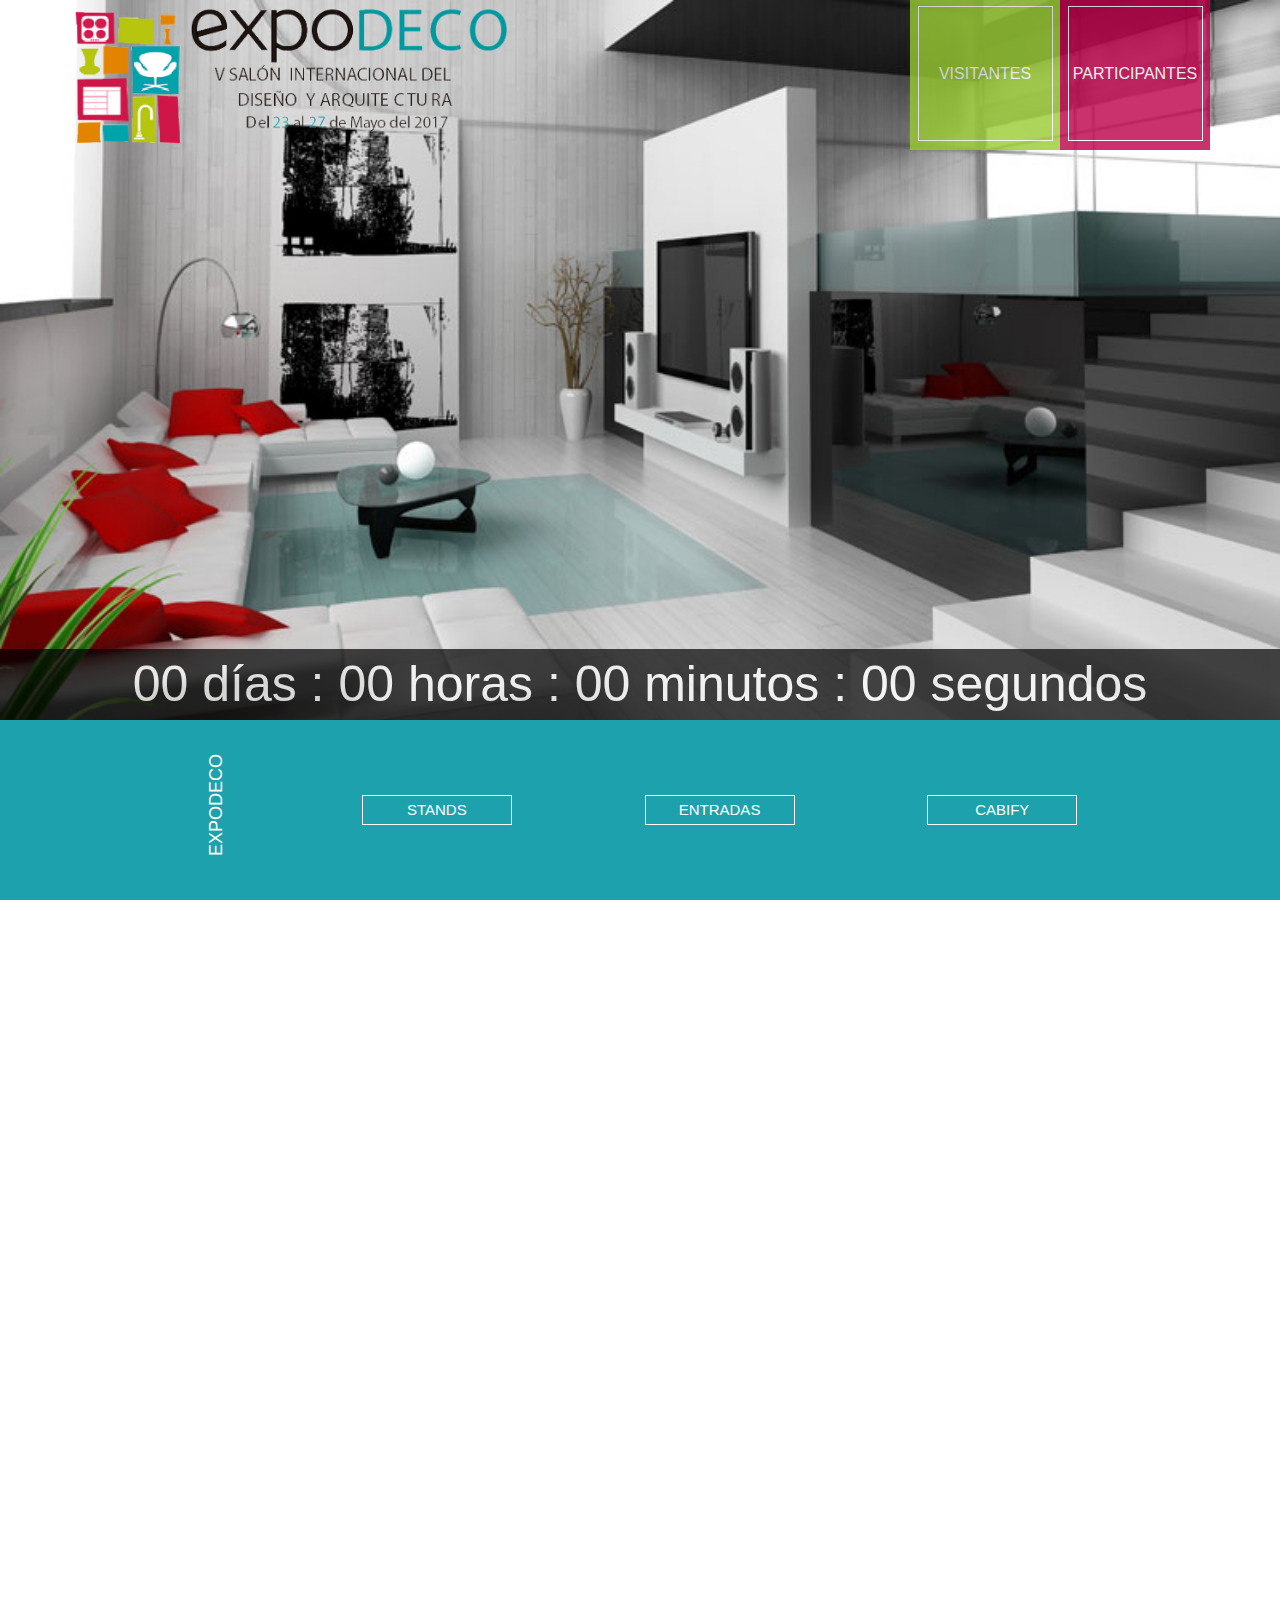
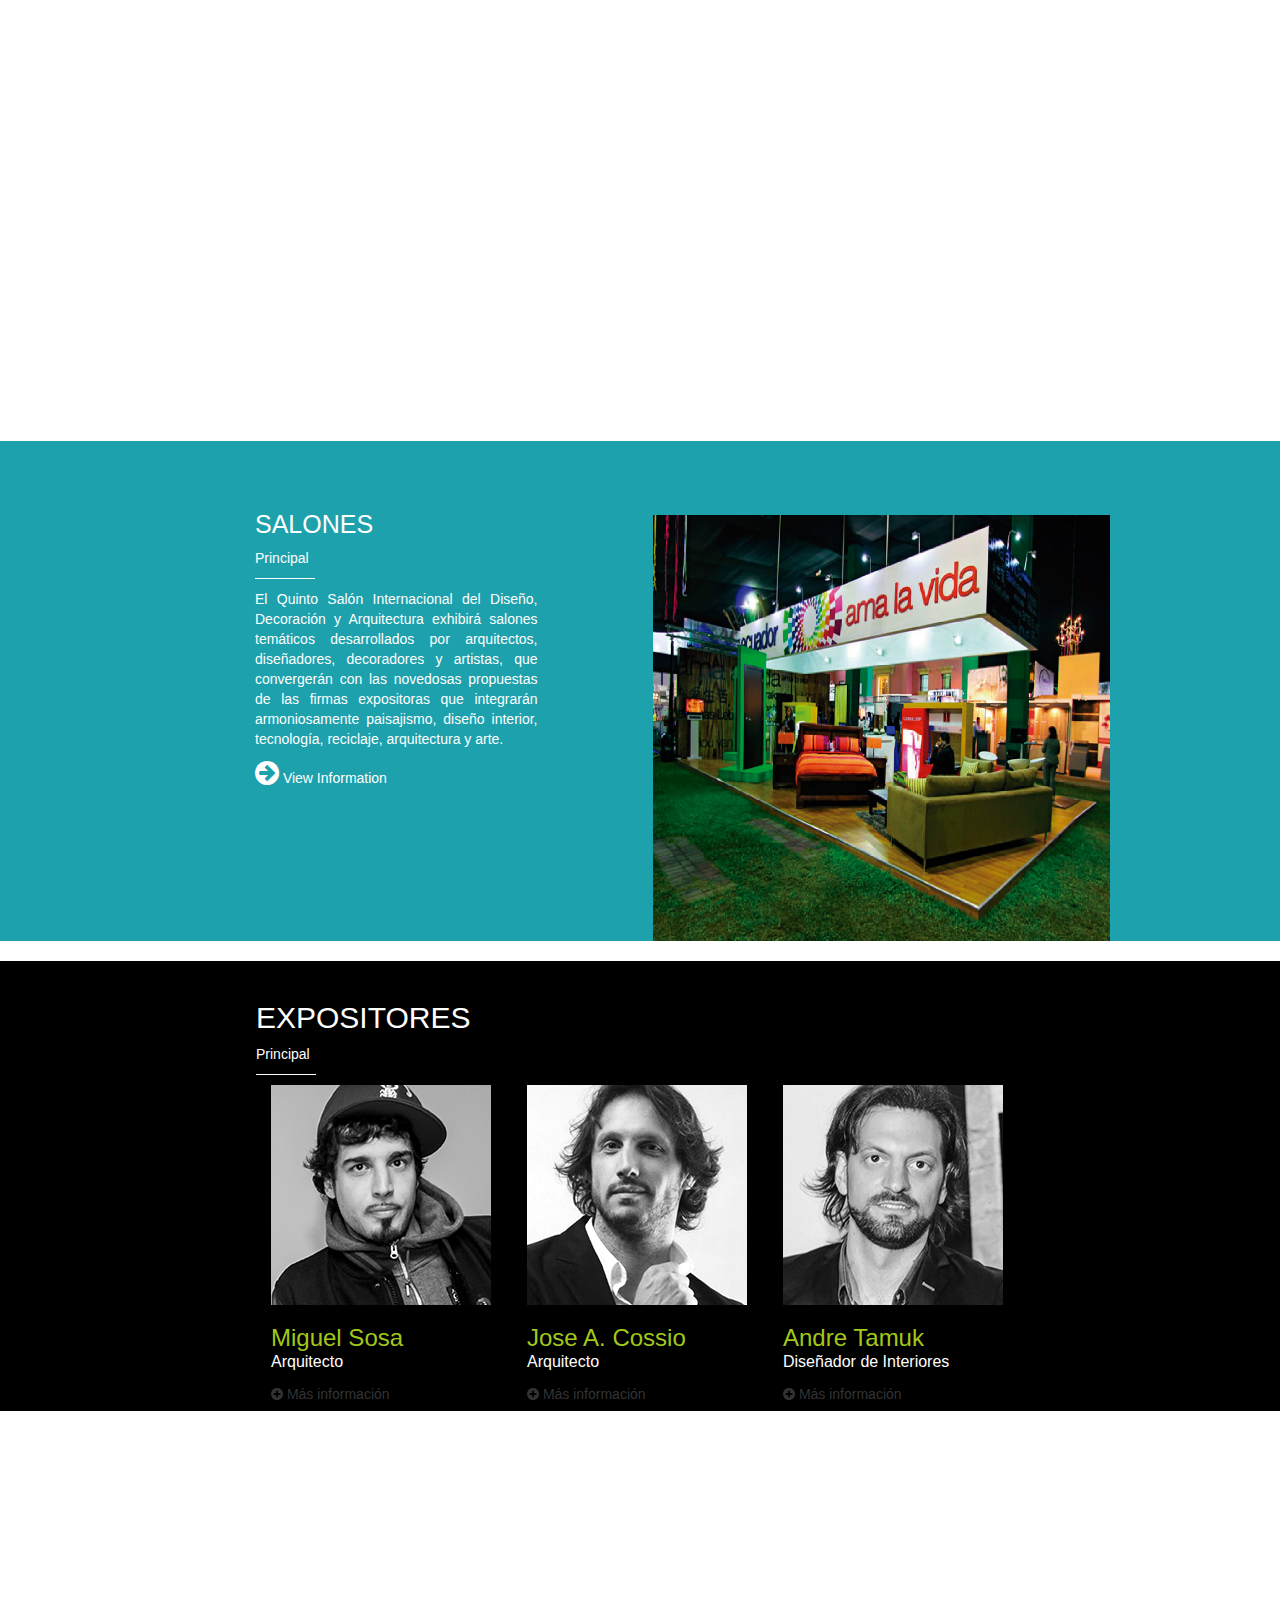
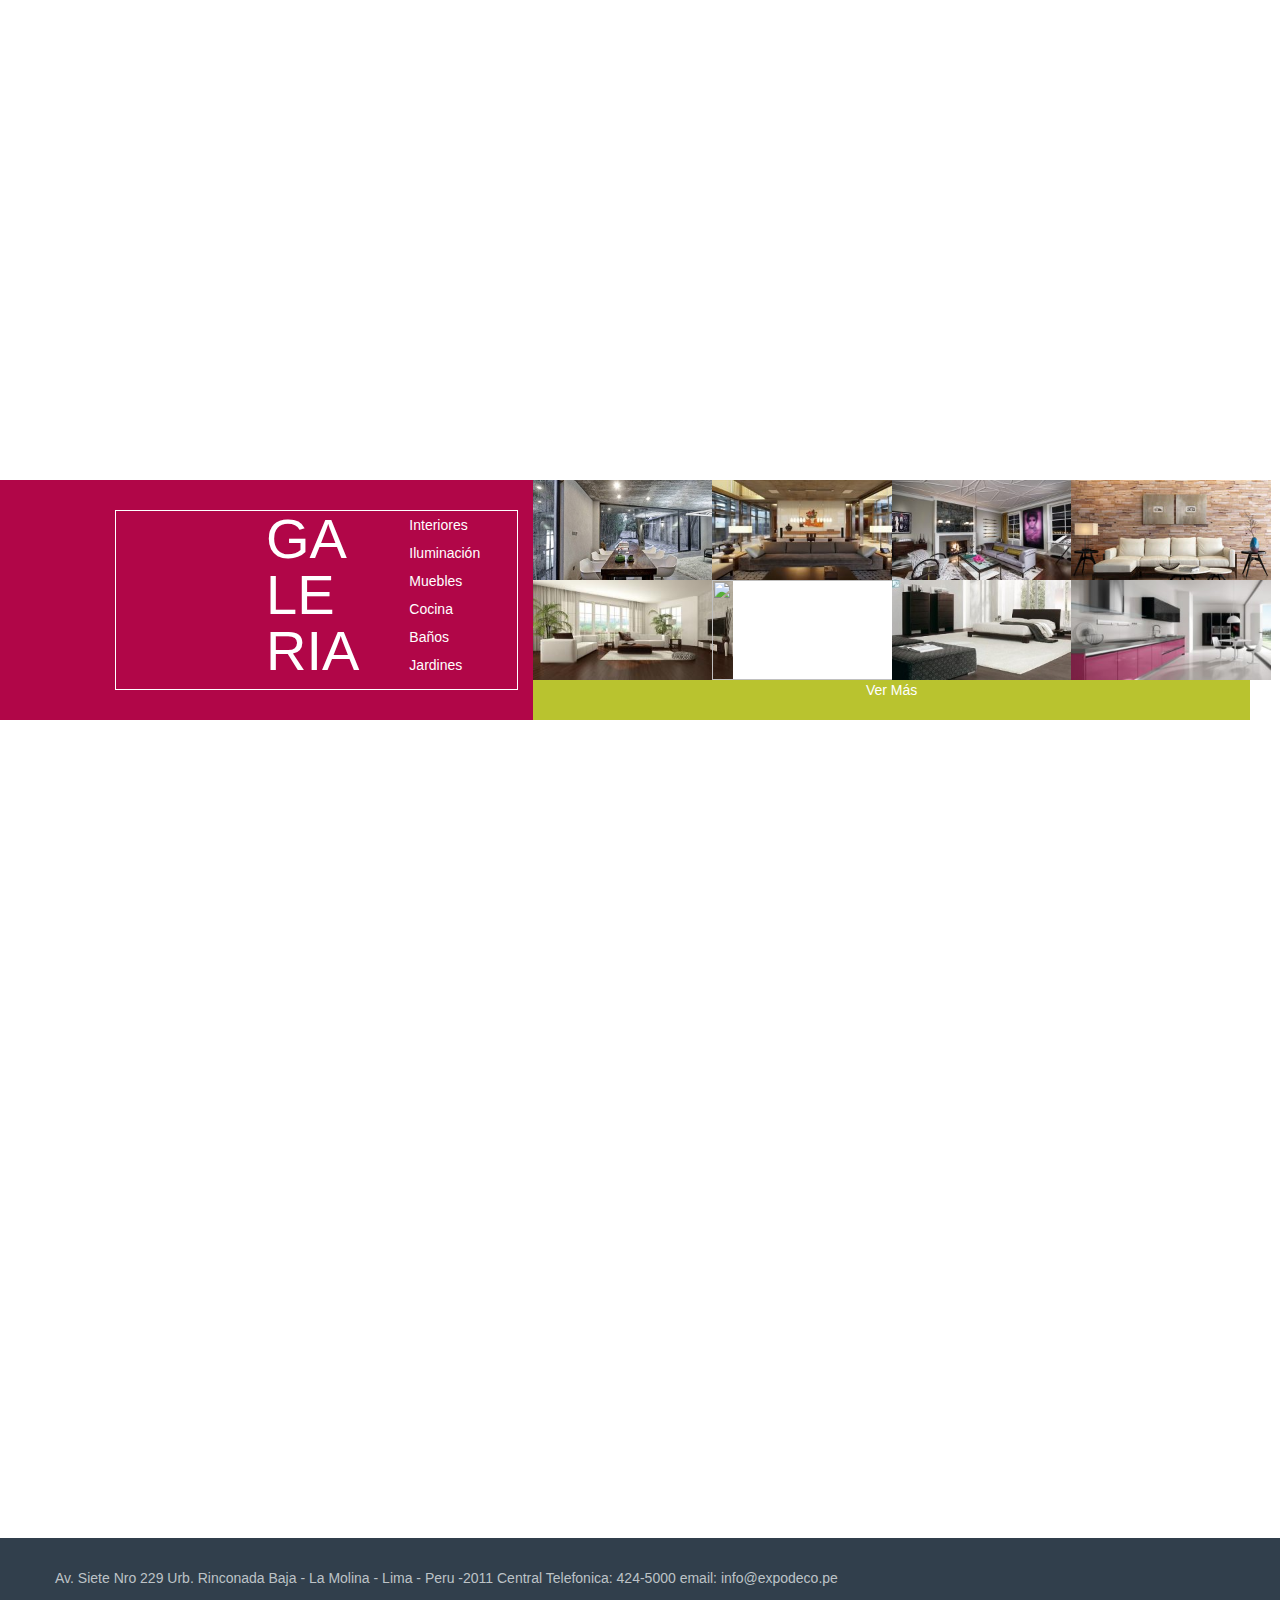
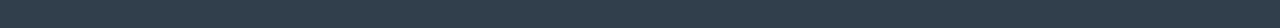
==== index.html @ 3c208404 "subiendo trabajo again" ====
<!DOCTYPE html>
<html>
<head>
	<meta charset="utf-8">
	<link rel="stylesheet" href="https://cdnjs.cloudflare.com/ajax/libs/font-awesome/4.6.3/css/font-awesome.css">
	<link rel="stylesheet" href="./css/normalize.css">
	<link rel="stylesheet" href="./css/bootstrap.min.css">
	<link rel="stylesheet" href="./css/style.css">
	<link rel="stylesheet" href="https://cdnjs.cloudflare.com/ajax/libs/animate.css/3.5.2/animate.min.css">
	<title>::EXPODECO::</title>
</head>
<body>

<section id="vista1">
<section class="header wow fadeIn">
	<div class="expo-background">
		<div class="container  hell">
			<div class="nav-fixed">
				<div class="logo">
					<img src="./img/logo.png">
				</div>
				<div class="nav-img">
					<div class="dropdown expo-vista">
		    		
		 			</div>
		 			<div class="dropdown expo-vista">
		    			<button class="btn btn-primary dropdown-toggle btn-expo color-yello" type="button" data-toggle="dropdown"><div class="borde"><h2>VISITANTES</h2></div>
		    			</button>
              <ul class="dropdown-menu btn-drop-menu">
                 <li><a href="#">Conversatorio</a></li>
                 <li><a href="#">Salones</a></li>
                 <li><a href="#">Expositores</a></li>
                 <li><a href="#">Videos</a></li>
                 <li><a href="#">Social Day Party</a></li>
                 <li><a href="#">Exposiciones</a></li>
              </ul>
		 			</div>
		 			<div class="dropdown expo-vista">
		    			<button class="btn btn-primary dropdown-toggle btn-expo" type="button" data-toggle="dropdown"><div class="borde"><h2>PARTICIPANTES</h2></div>
              </button> 
              <ul class="dropdown-menu btn-drop-menu">
                <li><a href="#">Home</a></li>
                <li><a href="#">Información General</a></li>
                <li><a href="#">Por qué participar?</a></li>
                <li><a href="#">Planos y Stands</a></li>
                <li><a href="#">Proveedores</a></li>
                <li><a href="#">Auspiciadores</a></li>
                <li><a href="#">Prensa</a></li>
            </ul>
		    		
		 			</div>
				</div>
			</div>
			<div class="bck-clock">
				<div id="getting-started"></div>
			</div>
		</div>
	</div>
</section>
<section class="new-menu">
  <div class="container menu-vertical">
    <div class="new-title">
      <h3><span style="font-size: 18px">EXPODECO</h3>
    </div>
    <div class="menu-box">
      <h3>STANDS</h3>
    </div>
    <div class="menu-box">
      <h3>ENTRADAS</h3>
    </div>
    <div class="menu-box">
      <h3>CABIFY</h3>
    </div>
  </div>  
</section>
</section>


<section class="slider wow fadeIn">
  <div  class="container">
    <h2>GOLD SPONSORS</h2><br>
    <div class="row">
      <div class="col-lg-12 col-md-12 col-sm-12 col-xs-12">
        <div id="carousel-img" class="carousel slide" data-interval="7000" data-ride="carousel" data-pause="hover" data-wrap="true" data-delay='{"show":"5000", "hide":"3000"}'>
          <div class="carousel-inner" id="move">
            <div class="item active">
              <div class="row">
                <div class="col-lg-4 col-md-4 col-sm-4 col-xs-4">
                  <img src="./img/tls.jpg" width="320" height="160" class="img-responsive">
                </div>
                <div class="col-lg-4 col-md-4 col-sm-4 col-xs-4">
                  <img src="./img/american.jpg" width="320" height="160" class="img-responsive">
                </div>
                <div class="col-lg-4 col-md-4 col-sm-4 col-xs-4">
                   <img src="./img/vainsa.jpg" width="320" height="160" class="img-responsive">
                </div>
              </div>
            </div>
            <div class="item">
              <div class="row">
                <div class="col-lg-4 col-md-4 col-sm-4 col-xs-4">
                  <img src="./img/tls.jpg" width="320" height="160" class="img-responsive">
                </div>
                <div class="col-lg-4 col-md-4 col-sm-4 col-xs-4">
                  <img src="./img/american.jpg" width="320" height="160" class="img-responsive">
                </div>
                <div class="col-lg-4 col-md-4 col-sm-4 col-xs-4">
                   <img src="./img/vainsa.jpg" width="320" height="160" class="img-responsive">
                </div>
              </div>
            </div>
            <div class="item">
              <div class="row">
                <div class="col-lg-4 col-md-4 col-sm-4 col-xs-4">
                  <img src="./img/tls.jpg" width="320" height="160" class="img-responsive">
                </div>
                <div class="col-lg-4 col-md-4 col-sm-4 col-xs-4">
                  <img src="./img/american.jpg" width="320" height="160" class="img-responsive">
                </div>
                <div class="col-lg-4 col-md-4 col-sm-4 col-xs-4">
                   <img src="./img/vainsa.jpg" width="320" height="160" class="img-responsive">
                </div>
              </div>
            </div>
          </div>
        </div>      
      </div>
    </div>
    <br>
    <br>
    <h2>SILVER SPONSORS</h2><br>
    <div class="row">
      <div class="col-lg-12 col-md-12 col-sm-12 col-xs-12">
        <div id="carousel-img" class="carousel slide" data-interval="6000" data-ride="carousel" data-pause="hover" data-wrap="true" data-delay='{"show":"5000", "hide":"3000"}'>
          <div class="carousel-inner" id="move">
            <div class="item active">
              <div class="row">
                <div class="col-lg-3 col-md-3 col-sm-3 col-xs-3">
                  <img src="./img/masisa.jpg" width="220" height="110" class="img-responsive">
                </div>
                <div class="col-lg-3 col-md-3 col-sm-3 col-xs-3">
                  <img src="./img/sanlorenzo.jpg" width="220" height="110" class="img-responsive">
                </div>
                <div class="col-lg-3 col-md-3 col-sm-3 col-xs-3">
                   <img src="./img/bosch.jpg" width="220" height="110" class="img-responsive">
                </div>
                <div class="col-lg-3 col-md-3 col-sm-3 col-xs-3">
                   <img src="./img/ventanas.jpg" width="220" height="110" class="img-responsive">
                </div>
              </div>
            </div>
            <div class="item">
              <div class="row">
                <div class="col-lg-3 col-md-3 col-sm-3 col-xs-3">
                  <img src="./img/masisa.jpg" width="220" height="110" class="img-responsive">
                </div>
                <div class="col-lg-3 col-md-3 col-sm-3 col-xs-3">
                  <img src="./img/sanlorenzo.jpg" width="220" height="110" class="img-responsive">
                </div>
                <div class="col-lg-3 col-md-3 col-sm-3 col-xs-3">
                   <img src="./img/bosch.jpg" width="220" height="110" class="img-responsive">
                </div>
                <div class="col-lg-3 col-md-3 col-sm-3 col-xs-3">
                   <img src="./img/ventanas.jpg" width="220" height="110" class="img-responsive">
                </div>
              </div>
            </div>
            <div class="item">
              <div class="row">
                <div class="col-lg-3 col-md-3 col-sm-3 col-xs-3">
                  <img src="./img/masisa.jpg" width="220" height="110" class="img-responsive">
                </div>
                <div class="col-lg-3 col-md-3 col-sm-3 col-xs-3">
                  <img src="./img/sanlorenzo.jpg" width="220" height="110" class="img-responsive">
                </div>
                <div class="col-lg-3 col-md-3 col-sm-3 col-xs-3">
                   <img src="./img/bosch.jpg" width="220" height="110" class="img-responsive">
                </div>
                <div class="col-lg-3 col-md-3 col-sm-3 col-xs-3">
                   <img src="./img/ventanas.jpg" width="220" height="110" class="img-responsive">
                </div>
              </div>
            </div>
            <div class="item">
              <div class="row">
                <div class="col-lg-3 col-md-3 col-sm-3 col-xs-3">
                  <img src="./img/masisa.jpg" width="220" height="110" class="img-responsive">
                </div>
                <div class="col-lg-3 col-md-3 col-sm-3 col-xs-3">
                  <img src="./img/sanlorenzo.jpg" width="220" height="110" class="img-responsive">
                </div>
                <div class="col-lg-3 col-md-3 col-sm-3 col-xs-3">
                   <img src="./img/bosch.jpg" width="220" height="110" class="img-responsive">
                </div>
                <div class="col-lg-3 col-md-3 col-sm-3 col-xs-3">
                   <img src="./img/ventanas.jpg" width="220" height="110" class="img-responsive">
                </div>
              </div>
            </div>
          </div>
        </div>      
      </div>
    </div>
  </div>
</section>


<section class="video wow fadeIn">
	<div class="expo-video">
		<div class="container video-cont">
			<div class="col-xs-12 col-md-3 col-lg-3">
				<h2 class="title-video">V EDICIÓN</h2>
				<p class="text-video">
        El V Salón Internacional del Diseño y Arquitectura se ha convertido en la feria más grande e importante del sector a nivel nacional, cada año este importante evento reúne a representativas y selectas empresas expositoras quienes exhiben las últimas novedades en productos y servicios para la decoración, arquitectura y el diseño interior.
        </p>
			</div>
			<div class="col-xs-12 col-md-6 col-lg-5">
				<iframe width="560" height="315" src="https://www.youtube.com/embed/5YUdBQN0NVA" frameborder="0" allowfullscreen></iframe>
			</div>
		</div>
	</div>
</section>


<section id="salones wow fadeIn" class="salons">
  <div class="container">
    <div class="row salons-in">
      <div class="col-lg-7 col-md-7 infosal">
          <h2 class="titlesal">
         	 SALONES
          </h2>
          <p class="subtitlesal">Principal</p>
          <p class="quintosalon">El Quinto Salón Internacional del Diseño, Decoración y Arquitectura exhibirá salones temáticos desarrollados por arquitectos, diseñadores, decoradores y artistas, que convergerán con las novedosas propuestas de las firmas expositoras que integrarán armoniosamente paisajismo, diseño interior, tecnología, reciclaje, arquitectura y arte.</p>
          <i class="fa fa-arrow-circle-right" aria-hidden="true" ></i>
          View Information
      </div>
      <div class="col-lg-5 col-md-5 fotosal" >
        <img src="./img/salones.jpg">
      </div>
    </div>
  </div>
</section>

<section id="expositores">
  <div class="container">

    <div class="row row-exo">

      <div class="col-lg-12 col-md-12 col-sm-12 col-xs-12">  
        <h2 class="titlexp">
              EXPOSITORES
        </h2>
        <p class="subtitlesal">Principal</p>

    
        <div class="col-lg-4 col-md-4 col-sm-12 col-xs-12 fotoexp">
            <img class="img-person" src="./img/marcos2.jpg">
            <h3 class="expo-names">Miguel Sosa</h3>
            <p class="expo-jobs">Arquitecto</p>

            <div class="info-exp">
              <i class="fa fa-plus-circle" aria-hidden="true"></i>
              Más información
            </div>

        </div>
        <div class="col-lg-4 col-md-4 col-sm-12 col-xs-12 fotoexp">
            <img class="img-person" src="./img/edmundo2.jpg">
            <h3 class="expo-names">Jose A. Cossio</h3>
            <p class="expo-jobs">Arquitecto</p>

            <div class="info-exp">
              <i class="fa fa-plus-circle" aria-hidden="true"></i>
              Más información
            </div>

        </div>
        <div class="col-lg-4 col-md-4 col-sm-12 col-xs-12 fotoexp">
            <img class="img-person" src="./img/bruno2.jpg">
            <h3 class="expo-names">Andre Tamuk</h3>
            <p class="expo-jobs">Diseñador de Interiores</p>

            <div class="info-exp">
              <i class="fa fa-plus-circle" aria-hidden="true"></i>
              Más información
            </div>

        </div>
    </div>  
  </div>
</section>


<section id="notiprinci" class="wow fadeIn">
  <div class="container-fluid">
    <div class="row">
    <div class="col-lg-12 col-md-12 col-sm-12 col-xs-12 titlenotfon">
      
    </div>

      <div class="col-lg-3 col-md-3 col-sm-6 col-xs-12">
        <h3 class="notititle"><a class="linka" href="#">Evento</a></h3>
        <div class="fondo-b notice">
          <img  src="./img/noti1.jpg">       
        </div>
        <p class="notidet"><a class="linka" href="#">¿Buscas un expositor? Consulte la lista alfabetica de expositores que van a participar en Expodeco.</a></p>
      </div>
      
      
      <div class="col-lg-3 col-md-3 col-sm-6 col-xs-12">
        <h3 class="notititle"><a class="linka" href="#">Social Day Party</a></h3>
        <div class="fondo-b notice">
          <img  src="./img/noti4.jpg">          
        </div>
        <p class="notidet"><a class="linka" href="#">Como todos los años Expodeco comienza con una gala inaugural para todos nuestros participantes</a></p>
      </div>

      <div class="col-lg-3 col-md-3 col-sm-6 col-xs-12">
        <h3 class="notititle"><a class="linka" href="#">Charlas Empresariales</a></h3>
        <div class="fondo-b notice">
          <img  src="./img/noti5.jpg">          
        </div>
        <p class="notidet"><a class="linka" href="#">Expodeco trae para todos sus visitantes charlas empresariales sobre la últimas tendencias del sector.</a></p>
      </div>

      <div class="col-lg-3 col-md-3 col-sm-6 col-xs-12">
        <h3 class="notititle"><a class="linka" href="#">Gastronomia en Expodeco</a></h3>
        <div class="fondo-b notice">
          <img  src="./img/noti6.jpg">          
        </div>
        <p class="notidet"><a class="linka" href="#">La Gastronomia estara presente en Expodeco 2017 con los mejores representantes del rubro.</a></p>
      </div>      
    </div>
  </div>
</section>

<section class="galeria">
  <div class="container-fluid">
    <div class="row">
       <div class="col-lg-5 col-md-5 col-sm-12 col-xs-12 gale">
        <div class="gale-title">
          <p class="galeria-gra">
            GA<br>
            LE<br>
            RIA
          </p>
          <p class="galeria-peq">
            Interiores<br>
            Iluminación<br>
            Muebles<br>
            Cocina<br>
            Baños<br>
            Jardines
          </p>
        </div>
       </div>
       <div class="col-lg-7 col-md-7 col-sm-12 col-xs-12 cola">
          <div class="col-lg-3 col-md-3 col-sm-3 col-xs-3">
            <img class="fotitos" src="./img/fotito1.jpg">
          </div>
          <div class="col-lg-3 col-md-3 col-sm-3 col-xs-3">
            <img class="fotitos" src="./img/fotito2.jpg">
          </div>
          <div class="col-lg-3 col-md-3 col-sm-3 col-xs-3">
            <img class="fotitos" src="./img/fotito3.jpg">
          </div>
          <div class="col-lg-3 col-md-3 col-sm-3 col-xs-3">
            <img class="fotitos" src="./img/fotito4.jpg">
          </div>
          <div class="col-lg-3 col-md-3 col-sm-3 col-xs-3">
            <img class="fotitos" src="./img/fotito5.jpg">
          </div>
          <div class="col-lg-3 col-md-3 col-sm-3 col-xs-3">
            <img class="fotitos" src="./img/fotito6.jpg">
          </div>
          <div class="col-lg-3 col-md-3 col-sm-3 col-xs-3">
            <img class="fotitos" src="./img/fotito7.jpg">
          </div>
          <div class="col-lg-3 col-md-3 col-sm-3 col-xs-3">
            <img class="fotitos" src="./img/fotito8.jpg">
          </div>
          <div class="col-lg-12 col-md-12 col-sm-12 col-xs-12 boton">
            Ver Más
          </div>
      </div>
    </div>
  </div>
</section>



<section class="map-expo wow fadeIn">
	<div class="overlay" onClick="style.pointerEvents='none'"></div>
	<iframe src="https://www.google.com/maps/embed?pb=!1m18!1m12!1m3!1d3901.441215174936!2d-76.93451998556758!3d-12.081918191443847!2m3!1f0!2f0!3f0!3m2!1i1024!2i768!4f13.1!3m3!1m2!1s0x9105c7279ea16211%3A0xde6de1aeceff8e89!2sASOCIACION+PERUANA+CHINA!5e0!3m2!1ses-419!2spe!4v1480654079422" width="600" height="450" frameborder="0" style="border:0" allowfullscreen></iframe>
</section>
<section class="informacion wow fadeIn">
     <div class="container">
       <div class="row">
         <div class="col-md-3 col-sm-6">  
           <ul class="arrow">
               <li><a href="#">Home</a></li>
               <li><a href="#">Informacion general</a></li>
               <li><a href="#">Por que participar</a></li>
               <li><a href="#">Planos y Stands</a></li>
               <li><a href="#">Visitantes</a></li>
               <li><a href="#">Noticias</a></li>
               <li><a href="#">Videos</a></li>
               <li><a href="#">Proveedores</a></li>
               <li><a href="#">Contacto</a></li>
               <li><a href="#">Lugar</a></li>              
             </ul>
         </div>
         <div class="col-md-3 col-sm-6">           
             <ul class="arrow">
               <li><a href="#">Conversatorios</a></li>
               <li><a href="#">Salones</a></li>
               <li><a href="#">Exposiciones</a></li>
               <li><a href="#">Prensa</a></li>
               <li><a href="#">Auspiciadores</a></li>
             </ul>
         </div>
         </div> 
       </div>
     </div>
   </section>
   <footer>
     <div class="container">
       <div class="row">
         <p>Av. Siete Nro 229 Urb. Rinconada Baja - La Molina - Lima - Peru -2011 Central Telefonica: 424-5000 email: info@expodeco.pe</p>   
       </div>
     </div>
   </footer>

<script src="./js/jquery-3.1.1.min.js"></script>
<script src="./js/bootstrap.min.js"></script>
<script src="./js/scripts.js"></script>
<script src="./js/jquery.countdown.min.js"></script>
<script src="js/jssor.slider-21.1.6.mini.js" type="text/javascript"></script>
<script type="text/javascript">

  $("#getting-started")
  .countdown("2017/05/23", function(event) {
    $(this).text(
      event.strftime('%D días : %H horas : %M minutos : %S segundos')
    );
  });
  $(window).on('beforeunload', function(){
  $(window).scrollTop(0);
});
</script>
<script src="https://cdnjs.cloudflare.com/ajax/libs/wow/1.1.2/wow.min.js"></script>
<script>
   	new WOW().init();
</script>

</body>
</html>
---- css/style.css ----
* {
	padding: 0px;
	margin: 0px;
	box-sizing: border-box;
}


body {
	margin: 0;
	padding: 0;
	box-sizing: border-box;
}

.new-menu {
	background-color: #1da1ad;
	color: #fff;
	display: flex;
	height:20vh;
}

.new-menu .container .new-title {
	writing-mode: tb-rl;
	filter: flipv fliph;
	cursor: vertical-text;
	transform: rotate(180deg);
}

.menu-vertical {
	display: flex;
	justify-content: space-between;
	align-items: center;
}

.menu-vertical .menu-box {
	border:1px solid #fff;
	cursor: pointer;
	width: 150px;
	height: 30px;
	display: flex;
	align-items: center;
}

.menu-vertical .menu-box:hover {
	border:1px solid #1da1ad;
	background: #fff;
	color: #1da1ad;
	transition: 0.5s ease;
}

.menu-vertical .menu-box h3 {
	margin: 0 auto;
}

.btn-expo {
	background-color: #be004b !important;
	display: flex;
	flex-direction: column;
	text-align: center;
	align-items: center;
	border-radius: inherit;
	width: 150px;
	height: 150px;
	border: none;
	opacity: 0.8;
} 

.menu-box h3 {
	font-size: 15px;
}

.color-yello {
	background-color: #99cc33 !important;
}

.borde h2 {
	margin: 0 auto;
	align-items: center;
	font-size: 16px;
}

.borde {
	border: 1px solid #fff;
	width: 135px;
	height: 135px;
	display: flex;
	align-items: center;
}

.btn-expo:hover {
	background-color: #be004b;
	border-color: #fff !important;
}

.btn-expo:focus {
	background-color: #be004b !important;
	opacity: 1;
	border-color: #fff !important;
}

.color-yello:hover, .color-yello:focus {
	background-color: #99cc33 !important;
}

.btn-expo i {
	font-size: 40px;
}

.btn-drop-menu {
	color: #fff;
	background-color: #000;
	padding-left: 10px;
	opacity: 0.7;
}

.btn-drop-menu li a  {
	color: #fff;
	font-weight: 100;
	text-transform: uppercase;
	opacity: 1;
}

.btn-drop-menu li  {
	border-bottom: 0.5px solid #fff;
	margin-bottom: 5px;
	padding-right: 50px;
	margin-right: 10px;
	opacity: 1;
}

.nav-img {
	display: flex;

	right: 90px;
	z-index: 100;
	transition: all 0.4s ease;
}

.caret {
	margin: 5px 0px;
}

.caret2{
	margin: 0px;
}

.expo-background {
	background-image: url("../img/bck3.jpg");
	width: 100%;
	height:80vh;
	background-repeat: 100% 100%;
	background-size: cover;
	position: relative;
}

.expo-background .container .logo {
	float: left;
}

.expo-background .container .logo img{
	width: 450px;
	height: 154px;
}

.flat-icons {
	width: 64px;
}

#getting-started {
	text-align: center;
	bottom: 0;
	width: 100%;
	margin: 0 auto;
	font-size: 50px;
	position: absolute;
	color: #fff;
	background-color: #000;
	opacity: 0.7;
	left: 0;
}


.shrink {
	display: none !important;
	transition: all 0.8s ease;
	z-index: 100;
}

.nav-fixed {
	display: flex;
	justify-content: space-between;
}

.whitenav {
	background-color: rgba(0,0,0,0.8);
	width: 100%;
	height: 38px;
	z-index: 10000;
	transition: all 0.8s ease;

}

.cheese {
	padding-left: 0 !important;
	margin-left: 0 !important;  
}



/*slider de publicidad*/

.video {
	height: 470px;
}

.expo-video {
	background-color: #000;
	height: 100%;
	width: 100%;
	height: 600px;
	color: #fff;
	font-weight: lighter;
}

.video-cont {
	width: 90%;
	height: 100%;
	display: flex;
	align-items: center;
	margin: 0 auto;
	justify-content: space-around;
}

.title-video {
	font-weight: 600;
	text-align: left;
	white-space: nowrap;
	font-size: 25px;
	border-bottom: 2px solid #fff;
	padding-bottom: 15px;
	text-align: center;
}

.text-video {
	font-weight: bold;
	text-align: center;
}

.slider {
	margin: 50px 0px;
	width: 100%;
}

.item {
    position: relative;
    display: none;
    -webkit-transition: 2s ease-in-out left;
    -moz-transition: 2s ease-in-out left;
    -o-transition: 2s ease-in-out left;
    transition: 2s ease-in-out left;
}


.salons {
	background: #1da1ad;
}


.infosal {
	background: #1da1ad;
	color:white;
	padding: 50px 200px;
	height:500px;
}

.titlesal {
	font-size:25px;
}

.subtitlesal {
	color:#fff;
}

.subtitlesal::after {
	content: "";
	display:block;
	width: 60px;
	height: 1px;
	background: #fff ;
	margin-top: 10px;
}
.quintosalon{
	text-align: justify;
}


.salons-in {
	position: relative;
}

.fotosal {
	position: absolute;
	bottom: 0px !important;
	right: 100px !important;
}

.fotosal img {
	width:100%;	
}

.infosal i {
	font-size: 28px;
}

#expositores {
	background: #000;
	height: 450px;
	margin-top: 20px;


}

.row-exo {
	width:70%;
	margin: 0 auto;
	padding-top:20px;
}
.titlexp {
	color: #fff;
}

.fotoexp img {
	width:220px;
	height:220px;
	}


.linka {
	text-decoration: none;
	color:#000;
}

.notititle {
	text-align:center;
	height:50px;
	text-align: center;
}

.fondo-b {
	background: #000;
	height: 350px;
	display: flex;
	align-items: center;
}

.fondo-b img {
	width:90%;
	margin: 0 auto;
}

.fondo-b img:hover {
	animation: imagenes 0.5s ease;
	animation-fill-mode: forwards;
}

#notiprinci {
	margin-top: 50px;
	color:#fff;
	padding-bottom: 50px;
	padding-top: 50px;
}

.notidet {
	margin-top:10px;
	font-size:16px;
	text-align: justify;	
}

.titlenotfon {
	background: #01a5ae;
}

.titlenot {
	font-size:25px;
}

.person p {
	margin: 0;
}

.salons {
	margin-top: 150px;
}

.img-person {
	width: 90%;
}


.img-person:hover {
	animation: imagenes 0.5s ease;
	animation-fill-mode: forwards;
}


.expo-title {
	padding: 20px 0px;
	font-size: 35px;
	font-weight: bold;
}

.expo-names {
	color: #a1c81a;
	margin-bottom: 0px;
}

.expo-jobs {
	color:#fff;
	margin-top: 0;
	font-weight: 100;
	font-size: 16px;
}

.more-expo {
	display: flex;
	text-align: center;
	align-items: center;
	cursor: pointer;
}

.more-expo p{
	margin: 0;
	color: #a1c81a;
}

.more-expo i{
	font-size: 40px;
	color: #a1c81a;
	margin-right: 20px;
}

@keyframes imagenes {

	to {
		width: 100%;
	}	
}

.gale {
	background:#b10648;
	height:240px;
	display: flex;
	align-items: center;
}

.gale-title {
	border:1px solid #fff;
	width:90%;
	display:flex;
	align-items: center;
	margin-left: 100px;
}

.galeria-gra {
	font-size: 4em;
	line-height: 1;
	color:#fff;
	padding-left: 150px;
}

.galeria-peq {
	line-height: 2;
	color:#fff;
	padding-left: 50px;
}

.cola {
	margin-left:-30px;
}

.fotitos {
	width:200px;
	height:100px;
}

.boton {
	background: #b9c32f;
	color:#fff;
	width:100%;
	height:40px;
	margin-left:15px;
	text-align: center;
}

.title{
    background-color: #2ecc71;
    color: white;
    padding-top: 7%;
    padding-bottom: 5%;
}
.breadcrumb{
	background-color: #2ecc71;
    padding-top: 7%;
    font-size: 1.2em;
    color:white;
}

section.title ul.breadcrumb li a{
  color: #bdc3c7;
}
.informacion{
	background-color:#00a3ac
;
	color: white;
  padding: 3% 0% 5%; 
}

.informacion p, .informacion small, .informacion address, .informacion ul.arrow li a, .informacion div.media span a{
  color: #bdc3c7; 
}

.map-expo iframe {
	width: 100%;
}

.map-expo {
	margin-top: 50px;
}

.overlay {
   background:transparent; 
   position:relative; 
   width:100%;
   height:450px; /* your iframe height */
   top:450px;  /* your iframe height */
   margin-top:-450px;  /* your iframe height */
}


/*END-ABAUT*/
/*servie*/
.separ{
  padding-top: 3%;
}
/*servie end*/
ul.arrow{
  list-style: none;
  padding-left: 0px;
}
ul.arrow li::before {
  content: "\f105";
  font-family: FontAwesome;
  font-size: 10px;
  padding-right: 2%;
}

/*-------------*/
footer {
  padding-top: 30px;
  padding-bottom: 30px;
  color: #bdc3c7;
  background-color: #313F4C;
}
footer a {
  color: #bdc3c7;
}
footer a:hover {
  color: #d9534f;
}
footer ul {
  list-style: none;
  padding: 0;
  margin: 0;
}
footer ul > li {
  display: inline-block;
  margin-left: 15px;
}



.contacto{
	margin-right: 750px;
	font-size: 35px;
	color: #00a3ac
}


.bruno-part {
	
	background-image:url("../img/formulario.jpg");
	background-size: cover;
	background-repeat: no-repeat;
	height: 700px;
}

.form{
	height: 600px;
		text-align: center;
	color: white;
	display: flex;
	flex-direction: column;
	justify-content: space-around;
}

#escribe{
	width: 925px;
	height: 190px;
	
	background:#ce0049;
	margin: 0 auto;
	color: white;
	border: none;
	margin-top: 15px;
	padding-top:0;
	resize: none;
	padding-left:0;
	padding-bottom:0.4em; 
	padding-right:0.4em;
	font-size: 18px;
}

::-webkit-input-placeholder { /* WebKit, Blink, Edge */
    color:    #fff;
}
:-moz-placeholder { /* Mozilla Firefox 4 to 18 */
   color:    #fff;
}
::-moz-placeholder { /* Mozilla Firefox 19+ */
   color:    #fff;

}
:-ms-input-placeholder { /* Internet Explorer 10-11 */
   color:    #fff;
}

#nombre ,#e-mail , #ocupacion{
	background: black;
	color:white;
	height: 30px;
	border: none;
	margin-right: 8px;
	width: 300px;
	font-size: 18px;
}

.enviar{
	margin-left: 840px;
	width: 105px;
	height: 40px;
	background: #00a3ac;
	color: white;
	margin-bottom: 100px;
	border: none;
	text-transform: uppercase;
	margin-top: 10px;
	font-size: 18px;
	padding: 0px 10px;
}

.arrow li a {
	color: #fff !important;
	text-decoration: none;
	font-weight: ;
}

#vista1 {
	height:100vh;
}
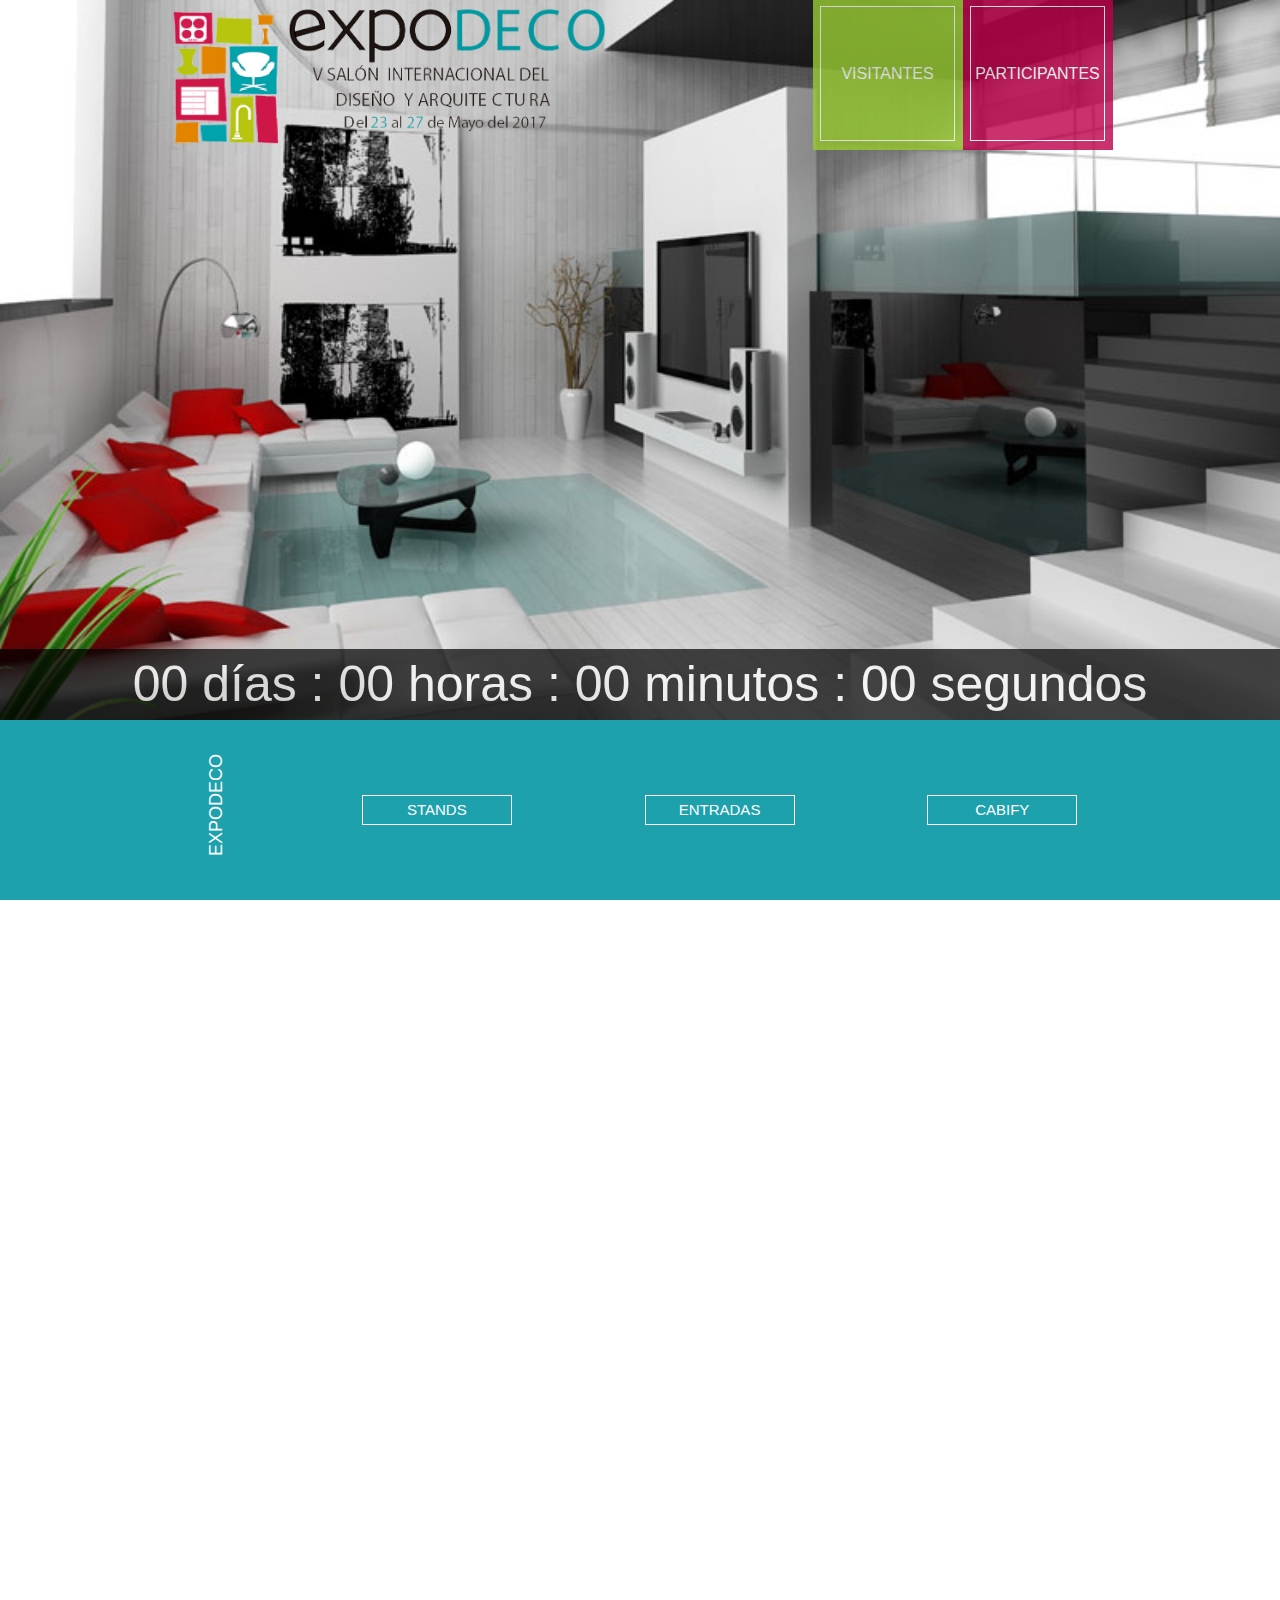
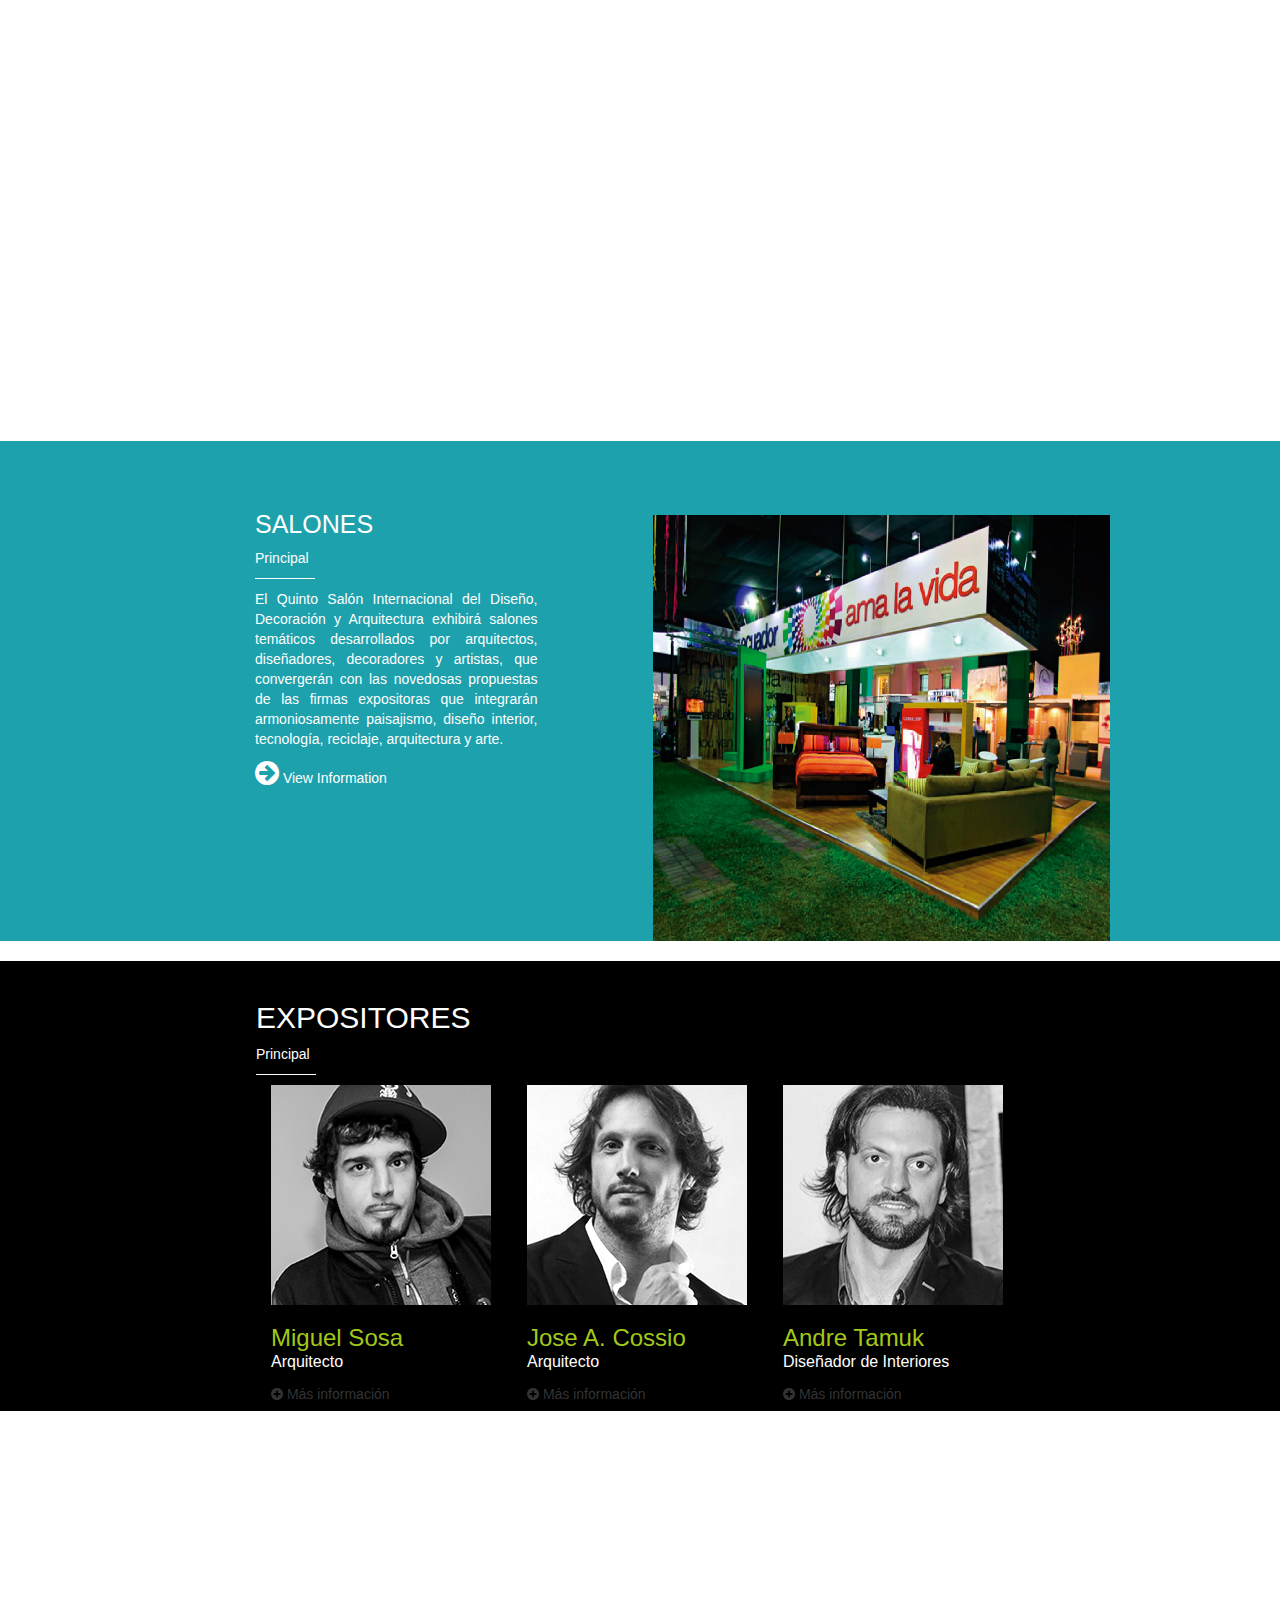
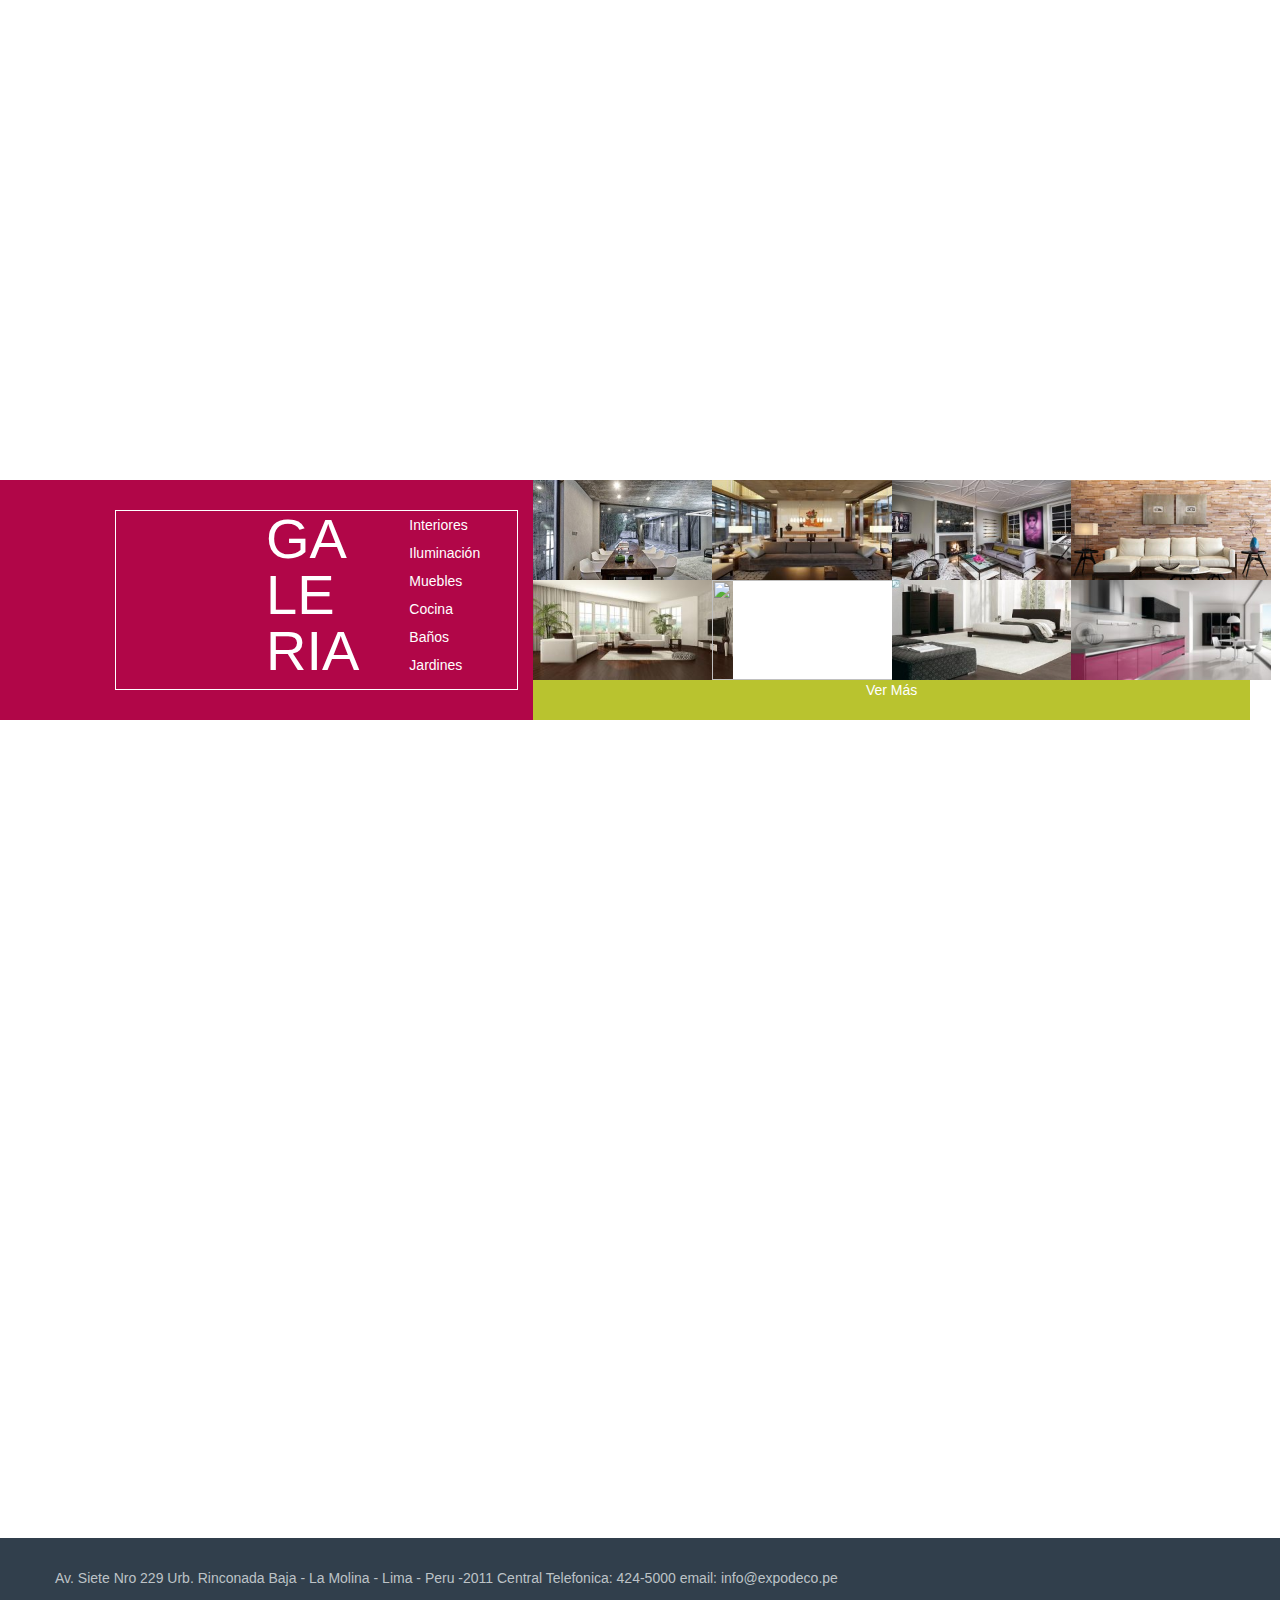
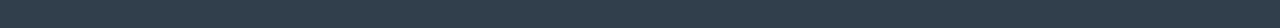
==== commit d2d17c43: "añado 3 vistas" ====
--- a/index.html
+++ b/index.html
@@ -7,6 +7,7 @@
 	<link rel="stylesheet" href="./css/bootstrap.min.css">
 	<link rel="stylesheet" href="./css/style.css">
 	<link rel="stylesheet" href="https://cdnjs.cloudflare.com/ajax/libs/animate.css/3.5.2/animate.min.css">
+  <link rel="icon" href="./img/logon.jpg"/>
 	<title>::EXPODECO::</title>
 </head>
 <body>
--- a/css/style.css
+++ b/css/style.css
@@ -187,7 +187,7 @@
 
 .nav-fixed {
 	display: flex;
-	justify-content: space-between;
+	justify-content: space-around;
 }
 
 .whitenav {
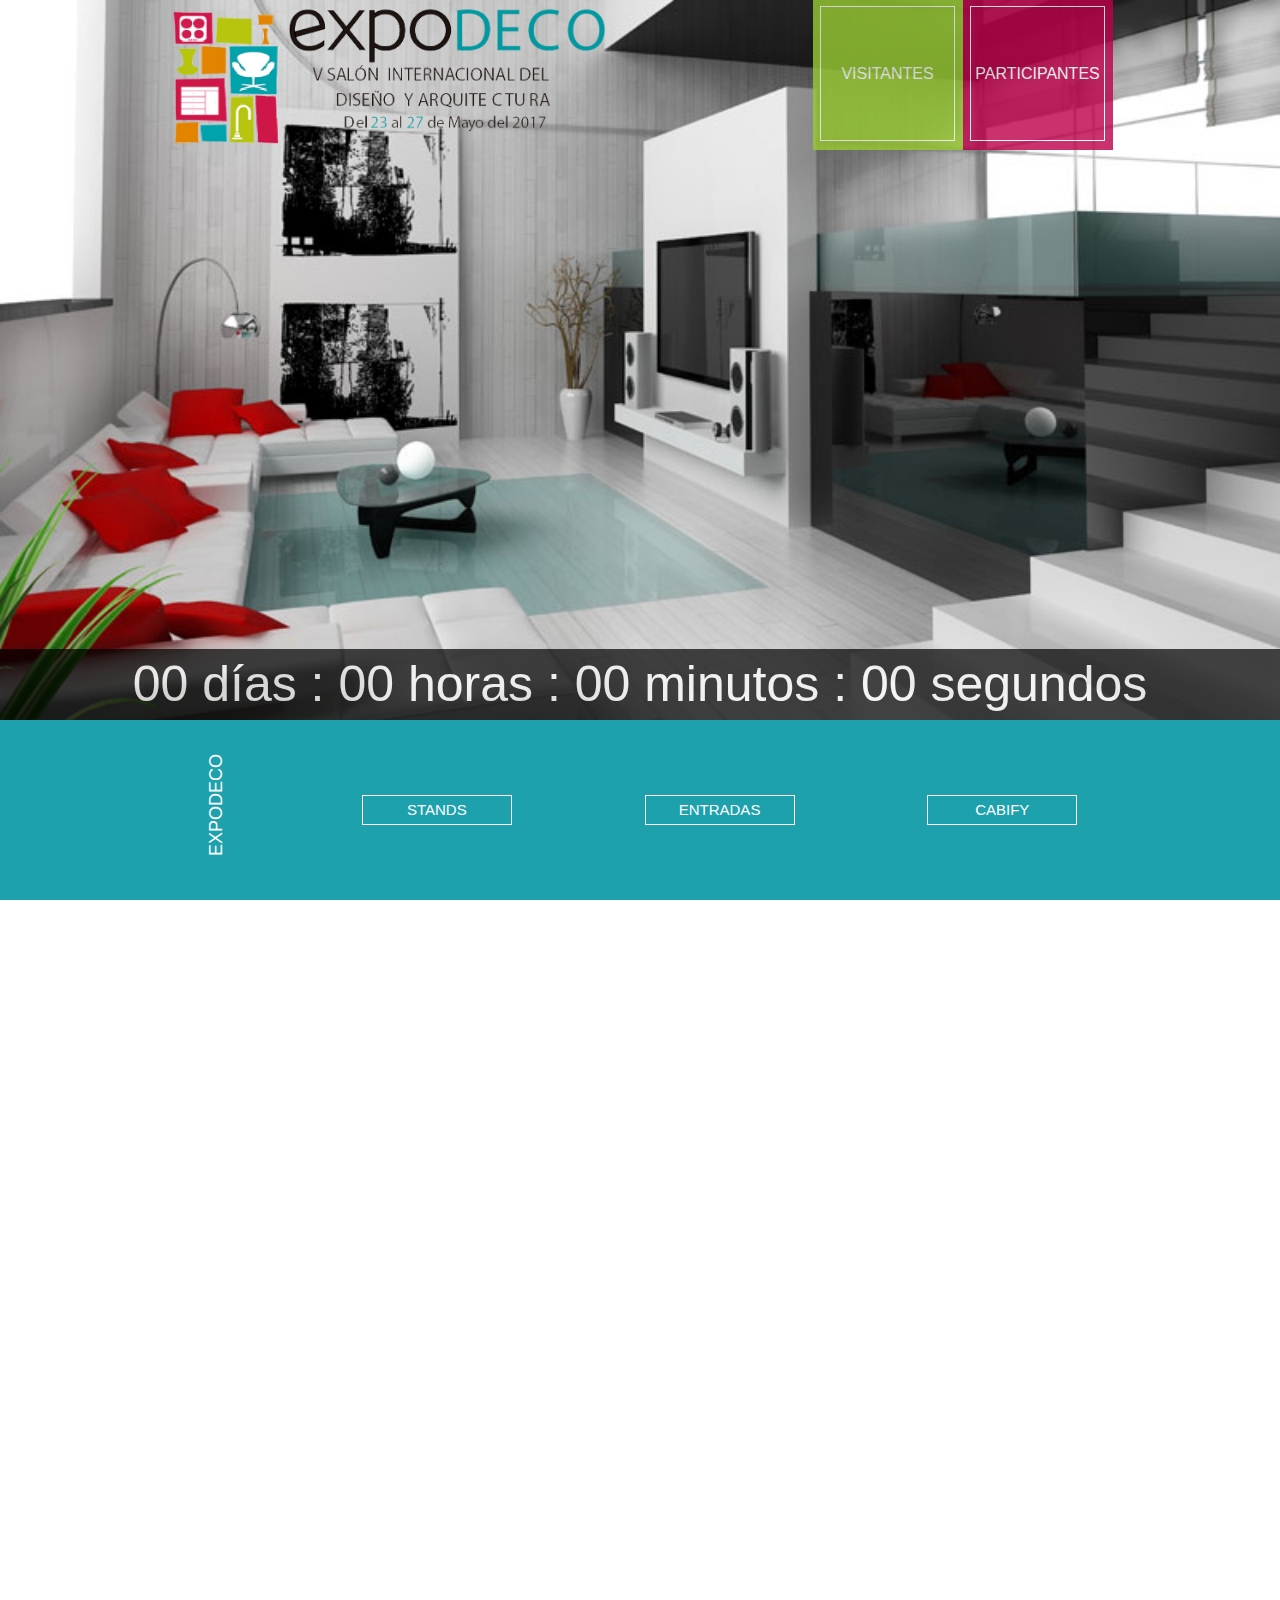
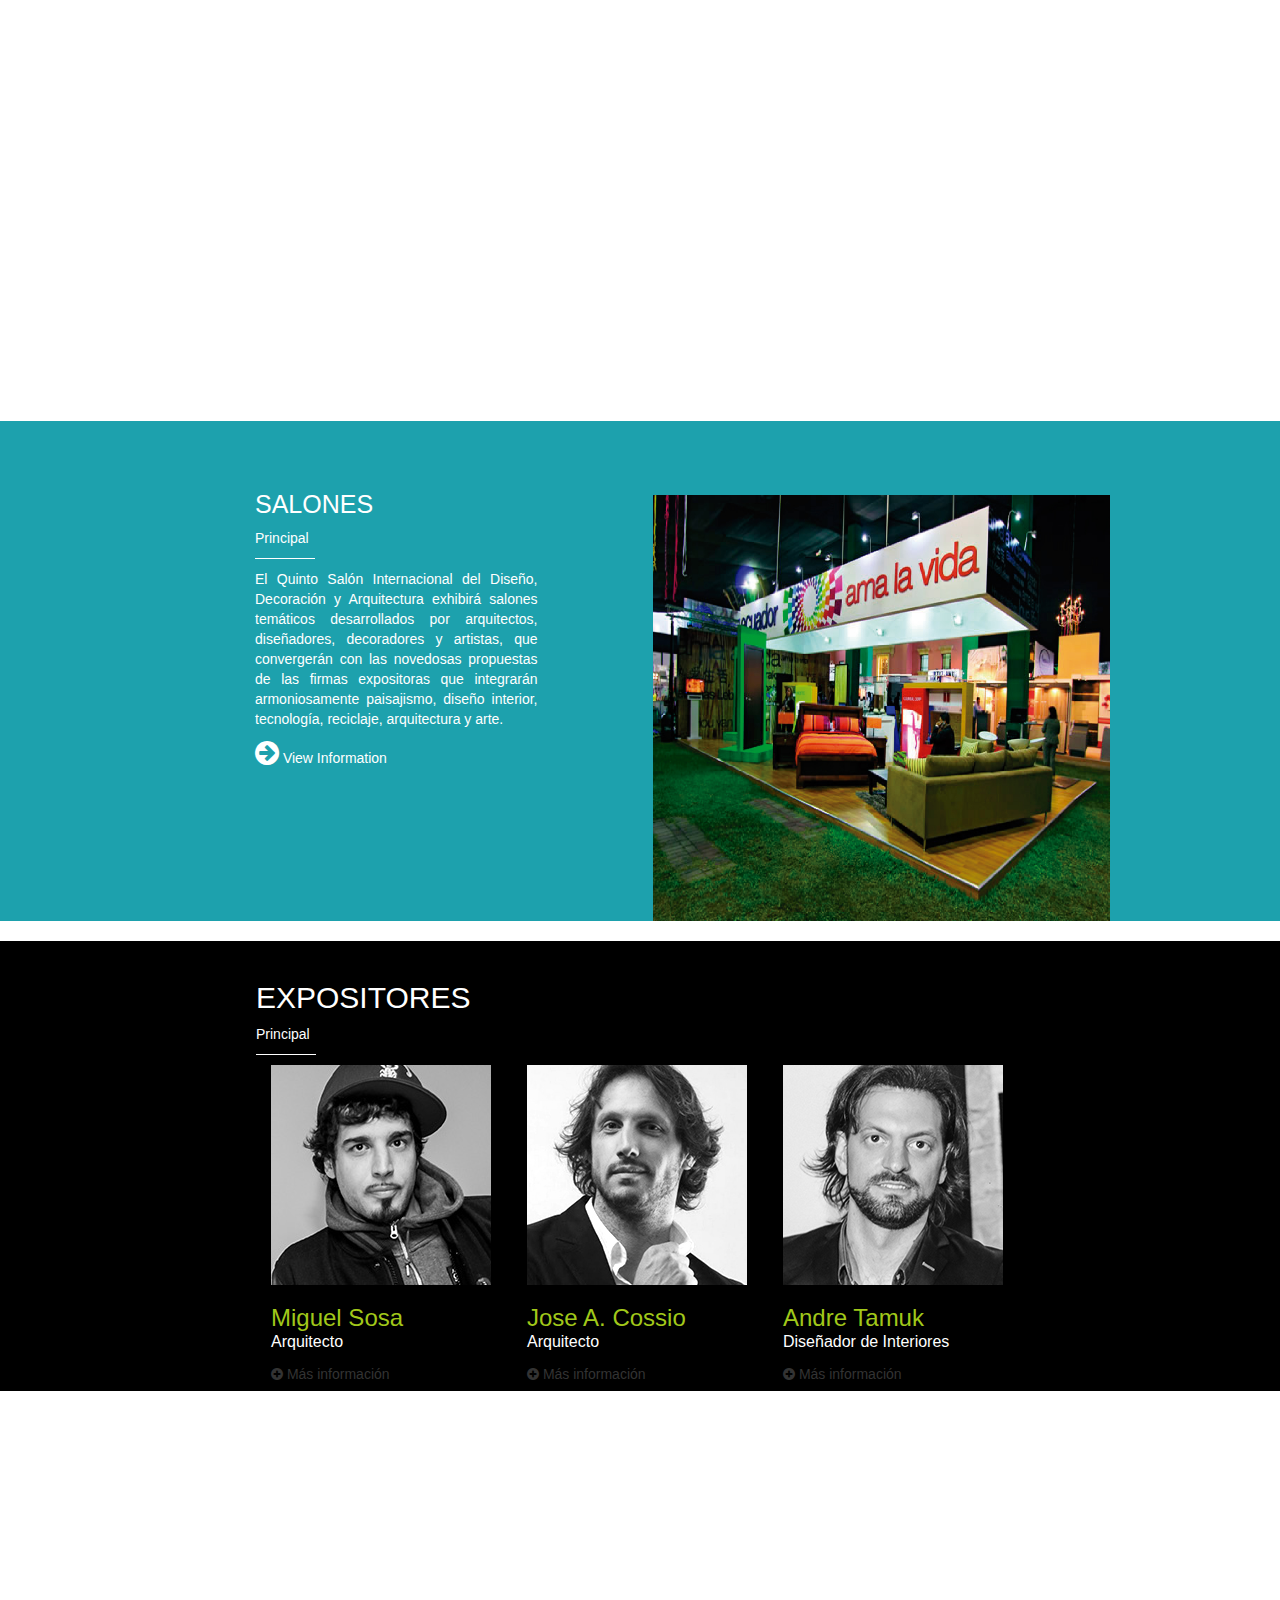
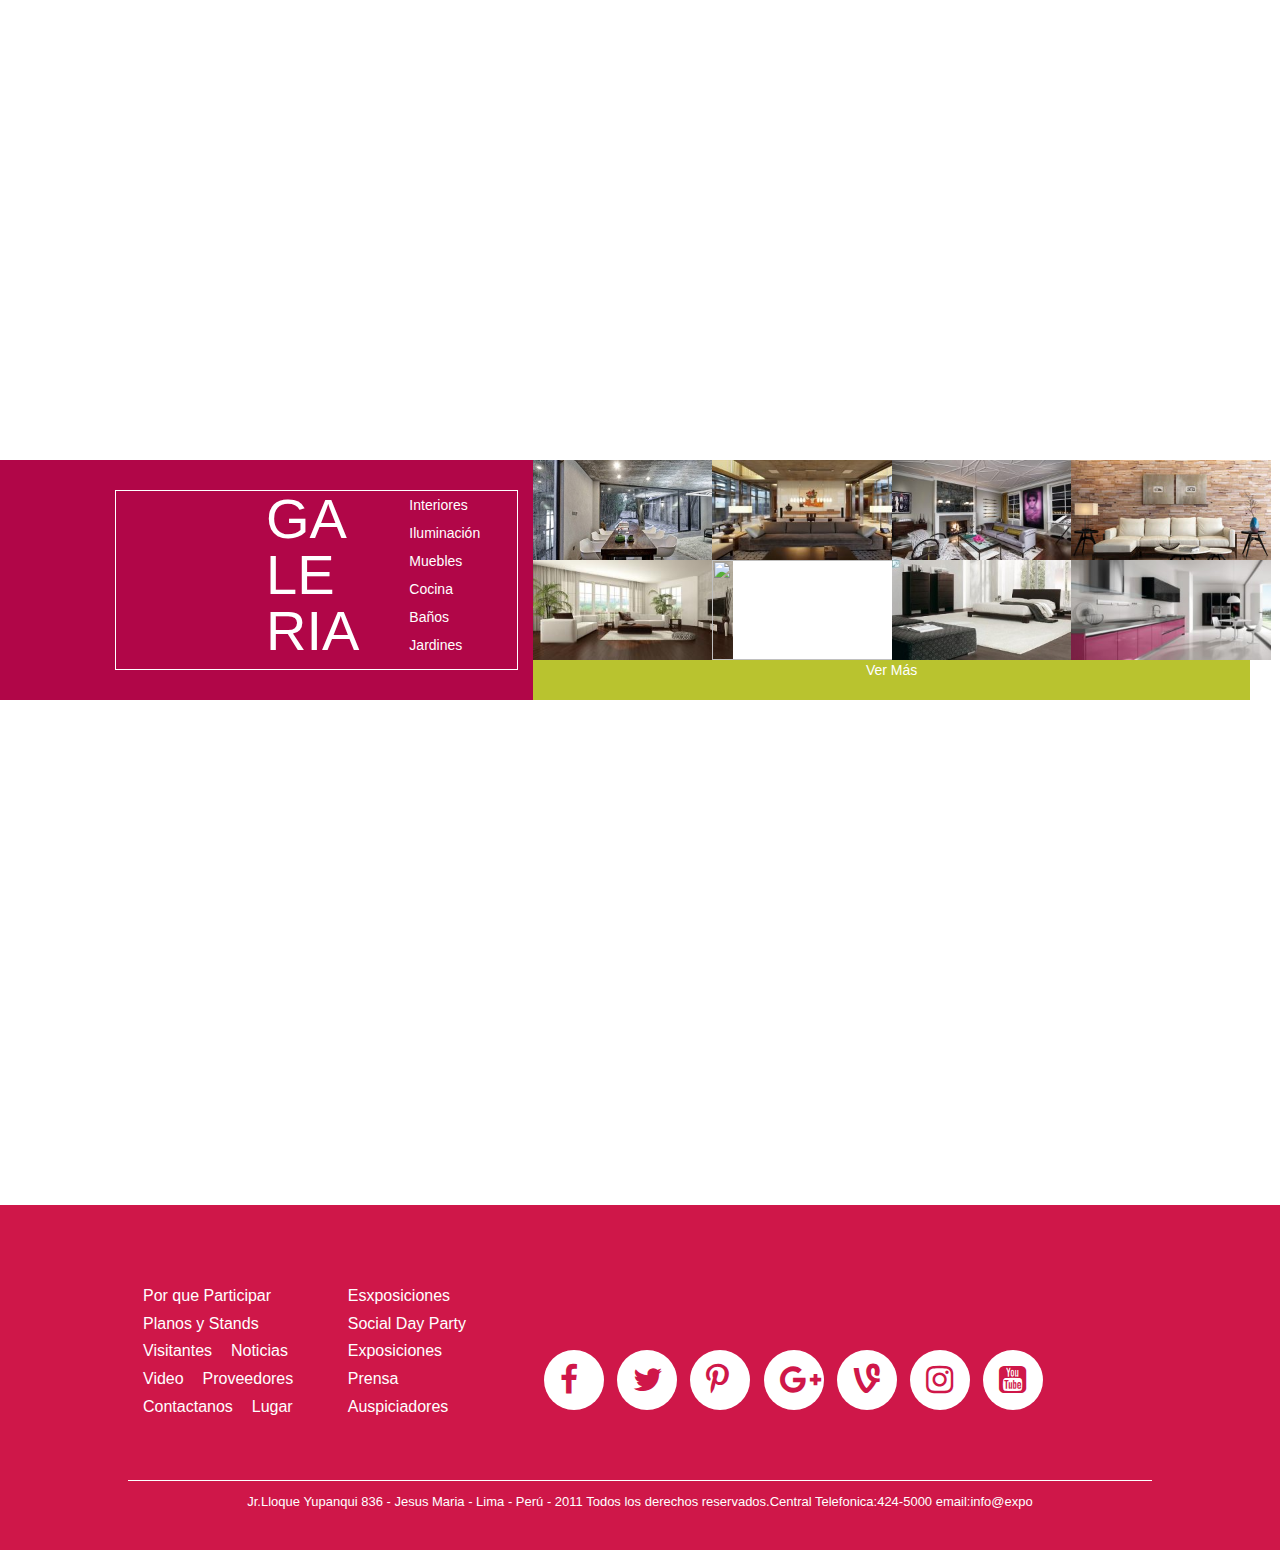
==== commit 16b79dbe: "termino footer" ====
--- a/index.html
+++ b/index.html
@@ -394,43 +394,60 @@
 	<div class="overlay" onClick="style.pointerEvents='none'"></div>
 	<iframe src="https://www.google.com/maps/embed?pb=!1m18!1m12!1m3!1d3901.441215174936!2d-76.93451998556758!3d-12.081918191443847!2m3!1f0!2f0!3f0!3m2!1i1024!2i768!4f13.1!3m3!1m2!1s0x9105c7279ea16211%3A0xde6de1aeceff8e89!2sASOCIACION+PERUANA+CHINA!5e0!3m2!1ses-419!2spe!4v1480654079422" width="600" height="450" frameborder="0" style="border:0" allowfullscreen></iframe>
 </section>
-<section class="informacion wow fadeIn">
-     <div class="container">
-       <div class="row">
-         <div class="col-md-3 col-sm-6">  
-           <ul class="arrow">
-               <li><a href="#">Home</a></li>
-               <li><a href="#">Informacion general</a></li>
-               <li><a href="#">Por que participar</a></li>
-               <li><a href="#">Planos y Stands</a></li>
-               <li><a href="#">Visitantes</a></li>
-               <li><a href="#">Noticias</a></li>
-               <li><a href="#">Videos</a></li>
-               <li><a href="#">Proveedores</a></li>
-               <li><a href="#">Contacto</a></li>
-               <li><a href="#">Lugar</a></li>              
-             </ul>
-         </div>
-         <div class="col-md-3 col-sm-6">           
-             <ul class="arrow">
-               <li><a href="#">Conversatorios</a></li>
-               <li><a href="#">Salones</a></li>
-               <li><a href="#">Exposiciones</a></li>
-               <li><a href="#">Prensa</a></li>
-               <li><a href="#">Auspiciadores</a></li>
-             </ul>
-         </div>
-         </div> 
-       </div>
-     </div>
-   </section>
    <footer>
-     <div class="container">
-       <div class="row">
-         <p>Av. Siete Nro 229 Urb. Rinconada Baja - La Molina - Lima - Peru -2011 Central Telefonica: 424-5000 email: info@expodeco.pe</p>   
-       </div>
-     </div>
-   </footer>
+  <div class="footer-general">
+  <div class="centrar">
+    <div class="contenido">
+      <div class="contenido-one">
+        <ul>
+          <li><a href="#">Por que Participar</a></li>
+          <li><a href="#">Planos y Stands</a></li>
+          <li><a href="#">Visitantes</a></li>
+          <li><a href="#">Noticias</a></li>
+          <li><a href="#">Video</a></li>
+          <li><a href="#">Proveedores</a></li>
+          <li><a href="#">Contactanos</a></li>
+          <li><a href="#">Lugar</a></li>
+        </ul>
+      </div>
+      <div class="contenido-one">
+        <ul>
+          <li><a href="#">Esxposiciones</a></li>
+          <li><a href="#">Social Day Party</a></li>
+          <li><a href="#">Exposiciones</a></li><br>
+          <li><a href="#">Prensa</a></li><br>
+          <li><a href="#">Auspiciadores</a></li>
+        </ul>
+      </div>
+    </div>
+    <div class="iconos">
+      <div class="circulo">
+        <i class="fa fa-facebook" aria-hidden="true"></i>
+      </div>
+      <div class="circulo">
+        <i class="fa fa-twitter" aria-hidden="true"></i>
+      </div>
+      <div class="circulo">
+        <i class="fa fa-pinterest-p" aria-hidden="true"></i>
+      </div>
+      <div class="circulo">
+        <i class="fa fa-google-plus" aria-hidden="true"></i>
+      </div>
+      <div class="circulo">
+        <i class="fa fa-vine" aria-hidden="true"></i>
+      </div>
+      <div class="circulo">
+        <i class="fa fa-instagram" aria-hidden="true"></i>
+      </div>
+      <div class="circulo">
+        <i class="fa fa-youtube-square" aria-hidden="true"></i>
+      </div>
+    </div>
+  </div>
+    
+  </div>
+  <h4>Jr.Lloque Yupanqui 836 - Jesus Maria - Lima - Perú - 2011 Todos los derechos reservados.Central Telefonica:424-5000 email:info@expo</h4>
+</footer>
 
 <script src="./js/jquery-3.1.1.min.js"></script>
 <script src="./js/bootstrap.min.js"></script>
--- a/css/style.css
+++ b/css/style.css
@@ -388,7 +388,7 @@
 }
 
 .salons {
-	margin-top: 150px;
+	margin-top: 130px;
 }
 
 .img-person {
@@ -558,7 +558,7 @@
   padding-top: 30px;
   padding-bottom: 30px;
   color: #bdc3c7;
-  background-color: #313F4C;
+  background-color: #cf1749;
 }
 footer a {
   color: #bdc3c7;
@@ -667,3 +667,141 @@
 	height:100vh;
 }
 
+
+.footer-general{
+	width: 100%;
+	height: 290px;
+	background:#cf1749;
+	display: flex;
+	align-items: center;
+	flex-direction: row;
+}
+.contenido{
+	width: 40%;
+	height: 200px;
+	display: flex;
+	align-items: center;
+	flex-direction: row;
+
+}
+.centrar{
+	width: 80%;
+	margin: auto;
+	display: flex;
+	align-items: center;
+	flex-direction: row;
+	border-bottom: 1px solid white;
+}
+.contenido-one{
+	width: 50%;
+	height: 200px;
+
+}
+.contenido-one ul{
+	list-style: none;
+}
+.contenido-one ul li{
+		margin-top: 5px;
+}
+.contenido-one ul li a{
+	text-decoration: none;
+	color: white;
+	font-size: 16px;
+	font-family: sans-serif;
+
+}
+.contenido-one ul li a:hover{
+	border-bottom: 1px solid white;
+	opacity: 0.7;
+	transition: all 0.4s;
+}
+.iconos{
+	width:50%;
+	height: 100px;
+	display: flex;
+	flex-direction: row;
+	align-items: center;
+	justify-content: space-around;
+
+}
+.circulo{
+	width:60px;
+	height: 60px;
+	border-radius: 50%;
+	background: white;
+	display: flex;
+	align-items: center;
+}
+
+.circulo i {
+	font-size: 32px;
+	color: #cf1749;
+	margin-left: 16px;
+}
+footer h4{
+	text-align: center;
+	color: white;
+	margin-top: -30px;
+	font-family: sans-serif;
+	font-size: 13px;
+}
+@media(max-width: 930px){
+	.footer-general{
+		height: 400px;
+		transition: all 1s;
+	}
+	.centrar{
+		display: flex;
+		flex-direction: column;
+		width: 100%;
+		transition: all 1s;
+	}
+	.contenido{
+		width: 90%;
+		margin: auto;
+		transition: all 1s;
+	}
+	.contenido-one{
+		width: 30%;
+		margin: auto;
+		transition: all 1s;
+
+	}
+	.iconos{
+		width: 80%;
+		margin: auto;
+		transition: all 1s;
+	}
+}
+@media(max-width: 480px){
+	.footer-general{
+		height: 500px;
+		align-items:flex-start; ;
+	}
+	.contenido{
+		flex-direction: column;
+		margin: 0;
+		height: 350px;
+	}
+	.centrar{
+		margin: 0;
+	}
+	.contenido-one{
+		width: 90%;
+		margin: auto;
+		margin-top: 20px;
+		text-align: center;
+
+	}
+	.iconos{
+		width: 80%;
+		margin: auto;
+	}
+	.circulo{
+		width: 40px;
+		height: 40px;
+	}
+	footer h4{
+		margin-top:-50px; 
+	}
+}
